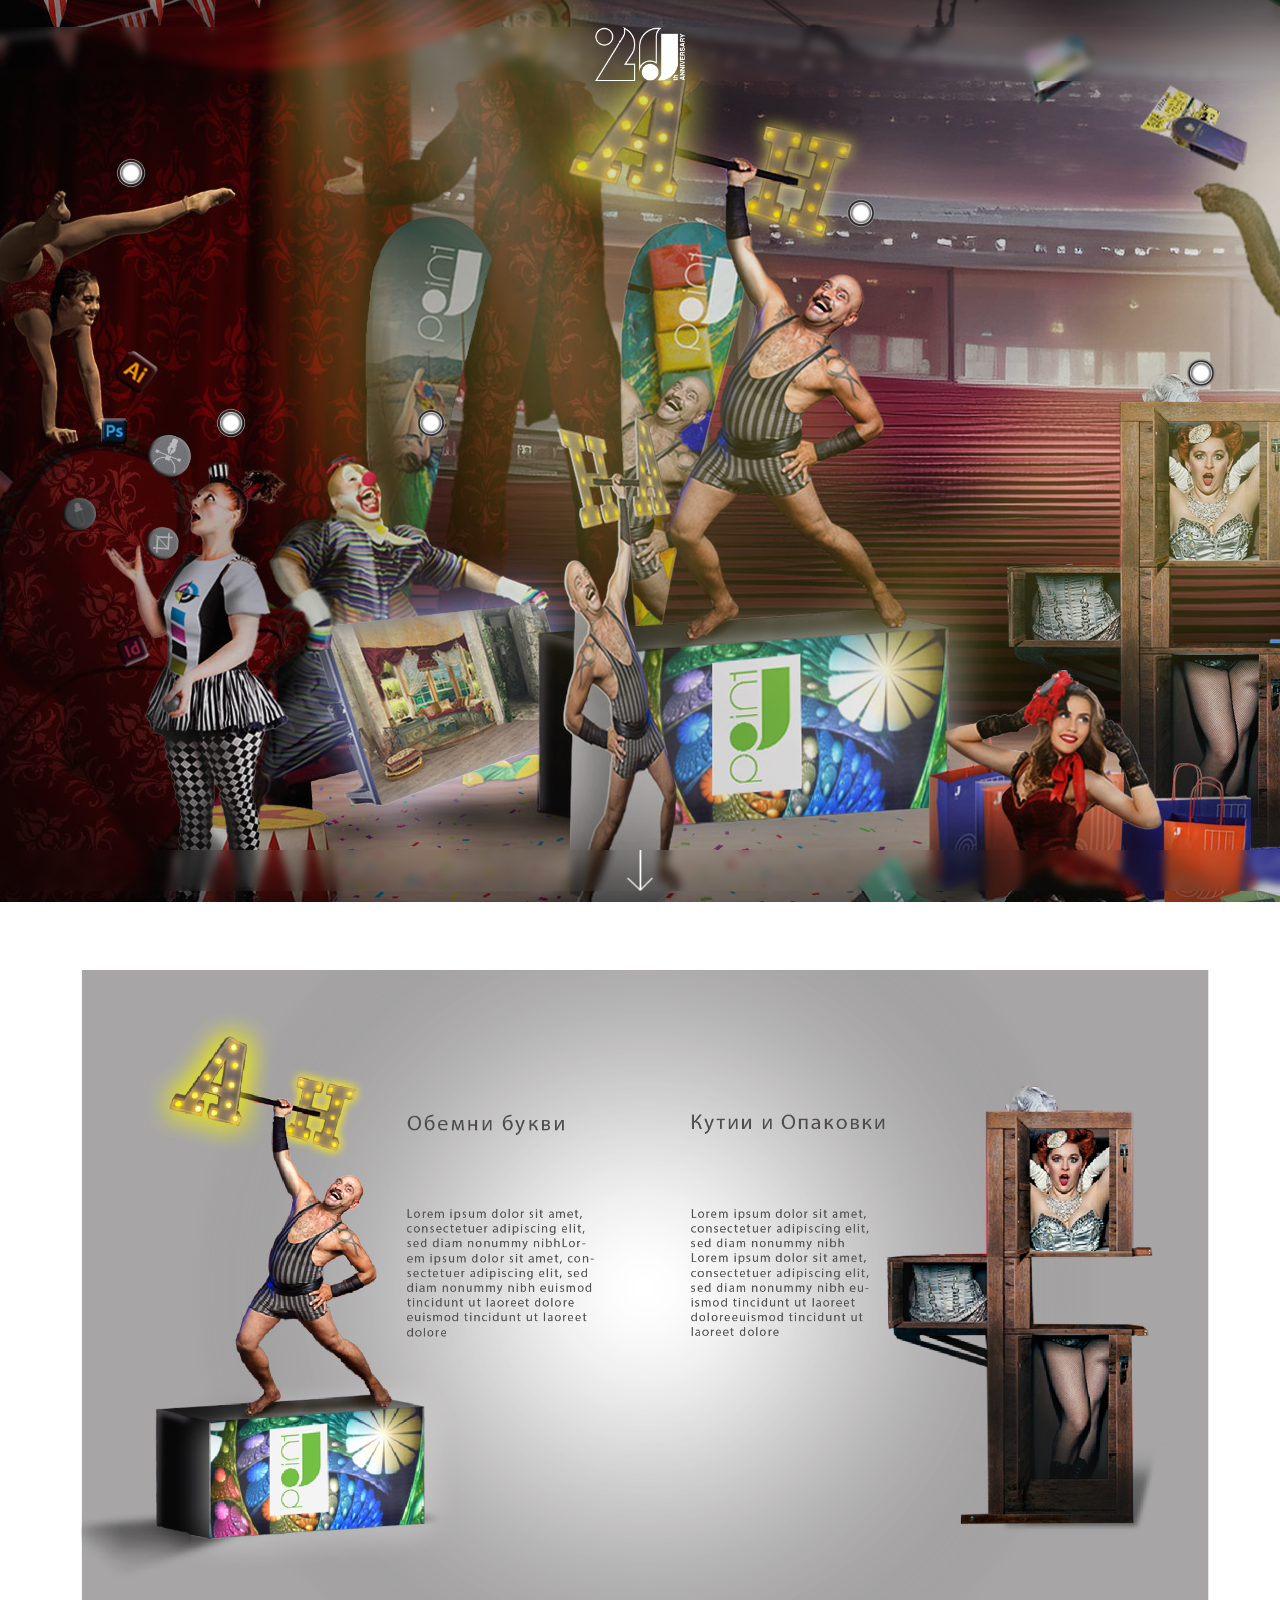
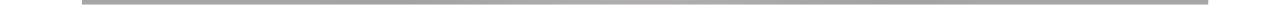
==== index.html @ b39a3bc7 "Update slider2 style" ====
<html lang="en">

<head>
    <meta charset="UTF-8">
    <meta http-equiv="X-UA-Compatible" content="IE=edge">
    <meta name="viewport" content="width=device-width, initial-scale=1.0">
    <title>Document</title>

    <link rel="stylesheet" href="carusel.css">
    <link rel="stylesheet" href="index.css">
</head>

<body>
    <div id="logo">
        <img src="LOGO.png" width="7%">
    </div>
    <div id="slide_1">
        <div class="container">
            <div class="wrap-slider" id="js-wrapSlider">
                <ul class="js-slider">
                    <li class="item">
                        <img src="SLIDE-1.png" />

                        <img class="info" src="puls-dot.gif" width="50"
                            style="position: absolute; z-index: 22222; left: 150px; top: 250px;"
                            onclick="fast_scroll_btn_click()">
                        <img class="info" src="puls-dot.gif" width="50"
                            style="position: absolute; z-index: 22222; left: 250px; top: 500px;"
                            onclick="fast_scroll_btn_click()">
                        <img class="info" src="puls-dot.gif" width="50"
                            style="position: absolute; z-index: 22222; left: 450px; top: 500px;"
                            onclick="fast_scroll_btn_click()">
                        <img class="info" src="puls-dot.gif" width="50"
                            style="position: absolute; z-index: 22222; left: 880px; top: 290px;"
                            onclick="fast_scroll_btn_click()">
                        <img class="info" src="puls-dot.gif" width="50"
                            style="position: absolute; z-index: 22222; left: 1220px; top: 450px;"
                            onclick="fast_scroll_btn_click()">
                        <img class="info" src="puls-dot.gif" width="50"
                            style="position: absolute; z-index: 22222; left: 1520px; top: 450px;"
                            onclick="fast_scroll_btn_click()">
                    </li>

                    <!-- <li class="item"><a class="hop" href="#">lien 4</a></li> -->
                </ul>

            </div>
        </div>
    </div>
    <div id="arrow" style="z-index: 22222;">
        <img src="ARROW.png" width="2%" onclick="fast_scroll_btn_click()">
    </div>
    <div id="slide_2">
        <img id="slide_2_img" src="SLIDE-2.png" width="99%" style="margin-left: 10px;">
    </div>

    <script src="carusel.js"></script>

    <script>
        var isOnTop = true;
        function info_btn_click() {
            // document.getElementById("slide_2").scrollIntoView({ behavior: 'smooth' }, true);
            document.querySelector("#slide_2_img").scrollIntoView({ behavior: 'smooth', block: "center", inline: "nearest" });
            isOnTop = false;
        }

        function fast_scroll_btn_click() {
            if (isOnTop) {
                document.querySelector("#slide_2_img").scrollIntoView({ behavior: 'smooth', block: "center", inline: "nearest" });

                document.querySelector("#arrow img").classList.remove("arrow-up");
                document.querySelector("#arrow img").classList.add("arrow-down");
                // document.querySelector("#arrow img").style.transform = "rotate(180deg)";

                isOnTop = false;
            } else {
                document.querySelector("#slide_1").scrollIntoView({ behavior: 'smooth', block: "center", inline: "nearest" });

                document.querySelector("#arrow img").classList.remove("arrow-down");
                document.querySelector("#arrow img").classList.add("arrow-up");
                //document.querySelector("#arrow img").style.transform = "rotate(0deg)";

                isOnTop = true;
            }

        }

        // document.querySelector('.info').addEventListener('click', (e) => {
        //     e.preventDefault();
        //     alert("test");
        //     document.getElementById("slide_2").scrollIntoView({ behavior: 'smooth' }, true);
        //     //document.querySelector("#slide_2").scrollIntoView({ behavior: "smooth", block: "center", inline: "nearest" });
        // });
    </script>
</body>

</html>
---- carusel.css ----
.container {
  display: flex;
  flex-direction: row;
  width: 100%;
  height: 100%;
  align-items: center;
  padding: 20px 0;
}
.wrap-slider {
  width: 100%;
  overflow: hidden;
  height: 105%;
  /* background: rgba(0, 0, 255, 0.4); */
  position: relative;
}
.wrap-slider ul {
  padding: 0;
  margin: 0;
  list-style: none;
  position: absolute;
  left: 100%;
  top: 50%;
  transform: translate(0, -50%);
  display: flex;
  flex-direction: row;
  will-change: transform;
}
.wrap-slider ul li {
  padding: 10px 0;
}
.wrap-slider ul li a {
  display: block;
  padding: 50px;
  white-space: nowrap;
  background: rgba(255, 0, 0, 0.8);
  color: rgba(0, 0, 255, 0.9);
  text-decoration: none;
  transition: background 0.3s ease-in, color 0.3s ease-out;
  will-change: color, background;
}
/* .wrap-slider ul li a.hop {
  background-image: url(https://media.giphy.com/media/3o85xoi6nNqJQJ95Qc/giphy.gif);
  background-size: cover;
  background-position: center;
  text-indent: -99999px;
  background-color: transparent;
} */
.wrap-slider ul li a:hover,
.wrap-slider ul li a:active,
.wrap-slider ul li a:focus {
  color: rgba(255, 0, 0, 0.9);
  background: rgba(0, 0, 0, 0.9);
}
---- index.css ----
html,
body {
  height: 100%;
  margin: 0;
  font-family: sans-serif;
  box-sizing: border-box;
}
*,
*:before,
*:after {
  box-sizing: inherit;
}

body {
  width: 100%;
  /* background: linear-gradient(90deg, #00c9ff 0%, #92fe9d 100%); */
}

#slide_2 {
  text-align: center;
  margin: 70px;
}

#logo {
  width: 100%;
  text-align: center;
  position: fixed;
  top: 3%;
  z-index: 22222;
  /* margin: 25px; */
  backdrop-filter: blur(4px);
}

.info:hover {
  cursor: pointer;
}

#arrow {
  width: 100%;
  text-align: center;
  position: fixed;
  bottom: 1%;
  /* top: 865px; */
  /* left: 50%; */
  backdrop-filter: blur(4px);
}

#arrow:hover {
  cursor: pointer;
}

.arrow-up {
  transform: rotate(0deg);
  transition: 600ms ease all;
}

.arrow-down {
  transform: rotate(180deg);
  transition: 600ms ease all;
}
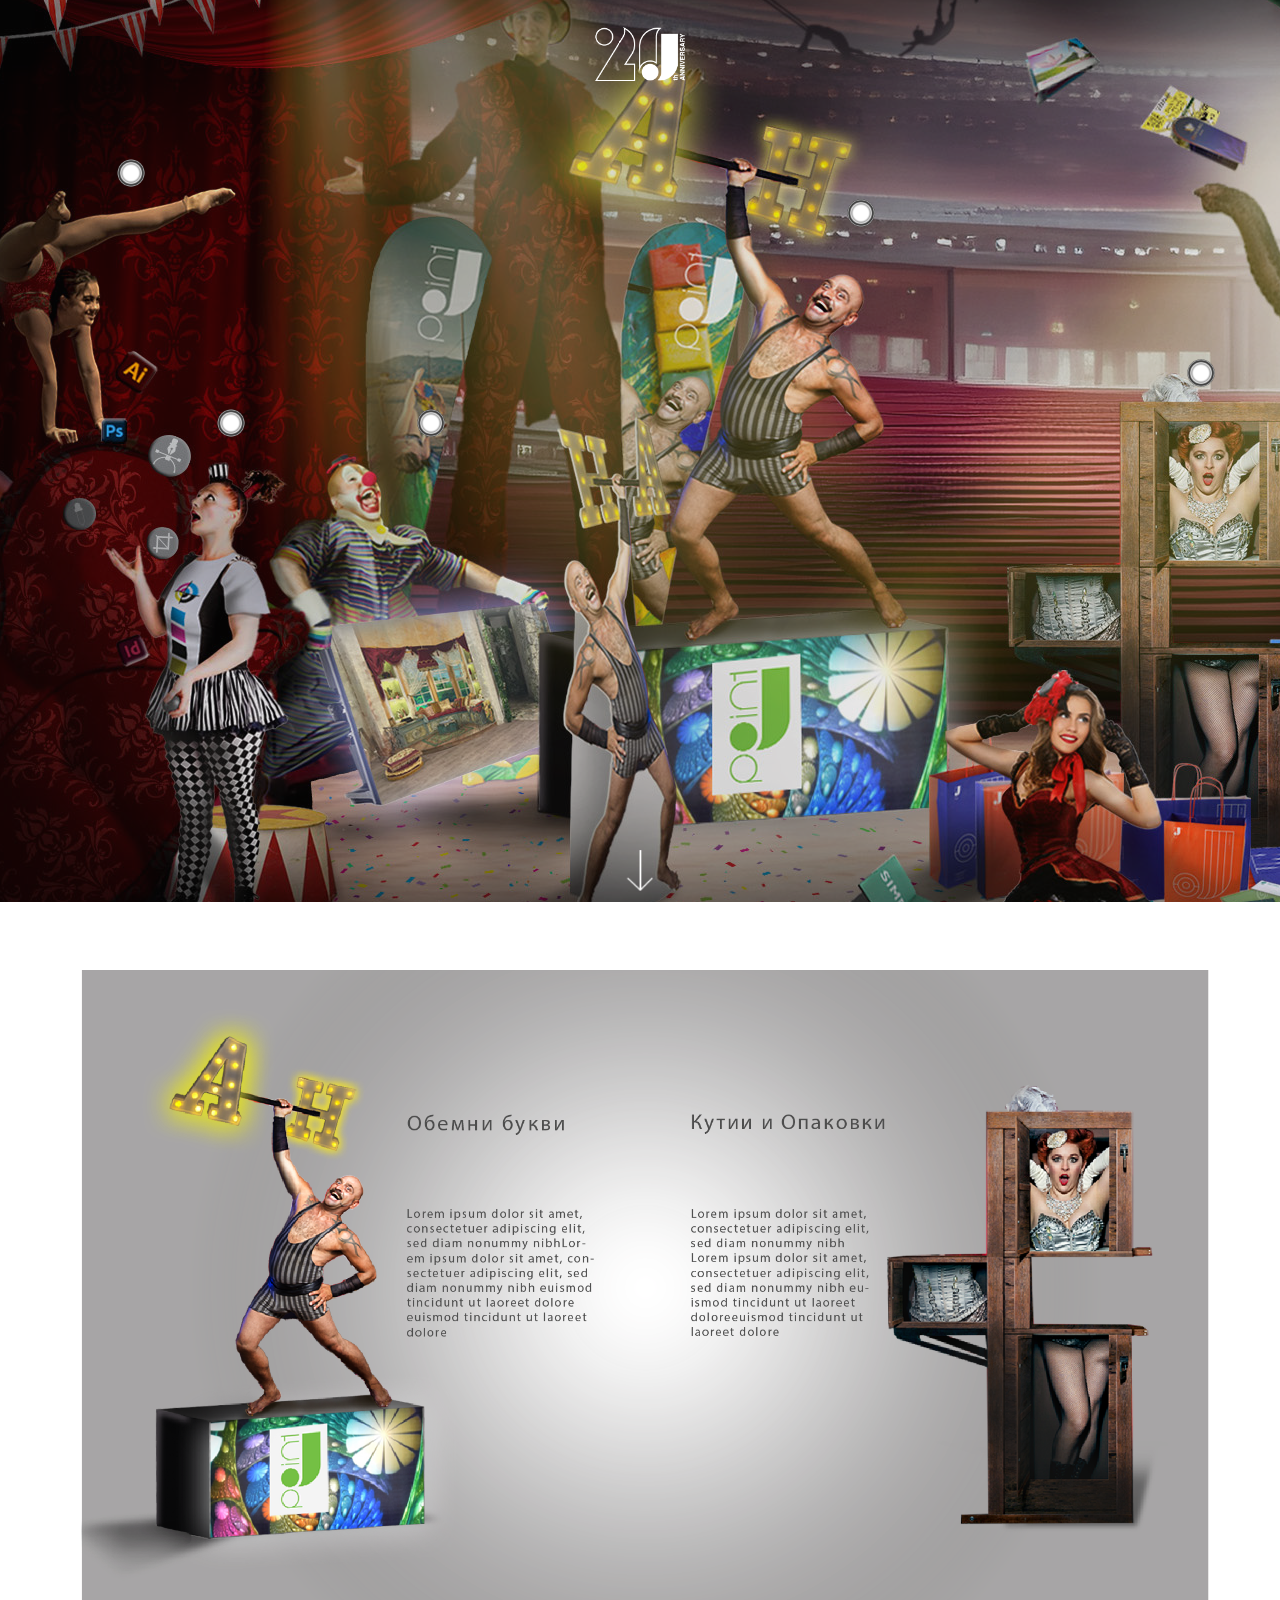
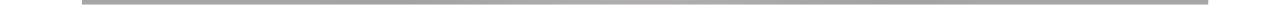
==== commit ffccd27a: "Update index.html" ====
--- a/index.html
+++ b/index.html
@@ -4,7 +4,7 @@
     <meta charset="UTF-8">
     <meta http-equiv="X-UA-Compatible" content="IE=edge">
     <meta name="viewport" content="width=device-width, initial-scale=1.0">
-    <title>Document</title>
+    <title>jpoint_20th_anniversary</title>
 
     <link rel="stylesheet" href="carusel.css">
     <link rel="stylesheet" href="index.css">
--- a/index.css
+++ b/index.css
@@ -28,7 +28,7 @@
   top: 3%;
   z-index: 22222;
   /* margin: 25px; */
-  backdrop-filter: blur(4px);
+  /* backdrop-filter: blur(4px); */
 }
 
 .info:hover {
@@ -42,7 +42,7 @@
   bottom: 1%;
   /* top: 865px; */
   /* left: 50%; */
-  backdrop-filter: blur(4px);
+  /* backdrop-filter: blur(4px); */
 }
 
 #arrow:hover {
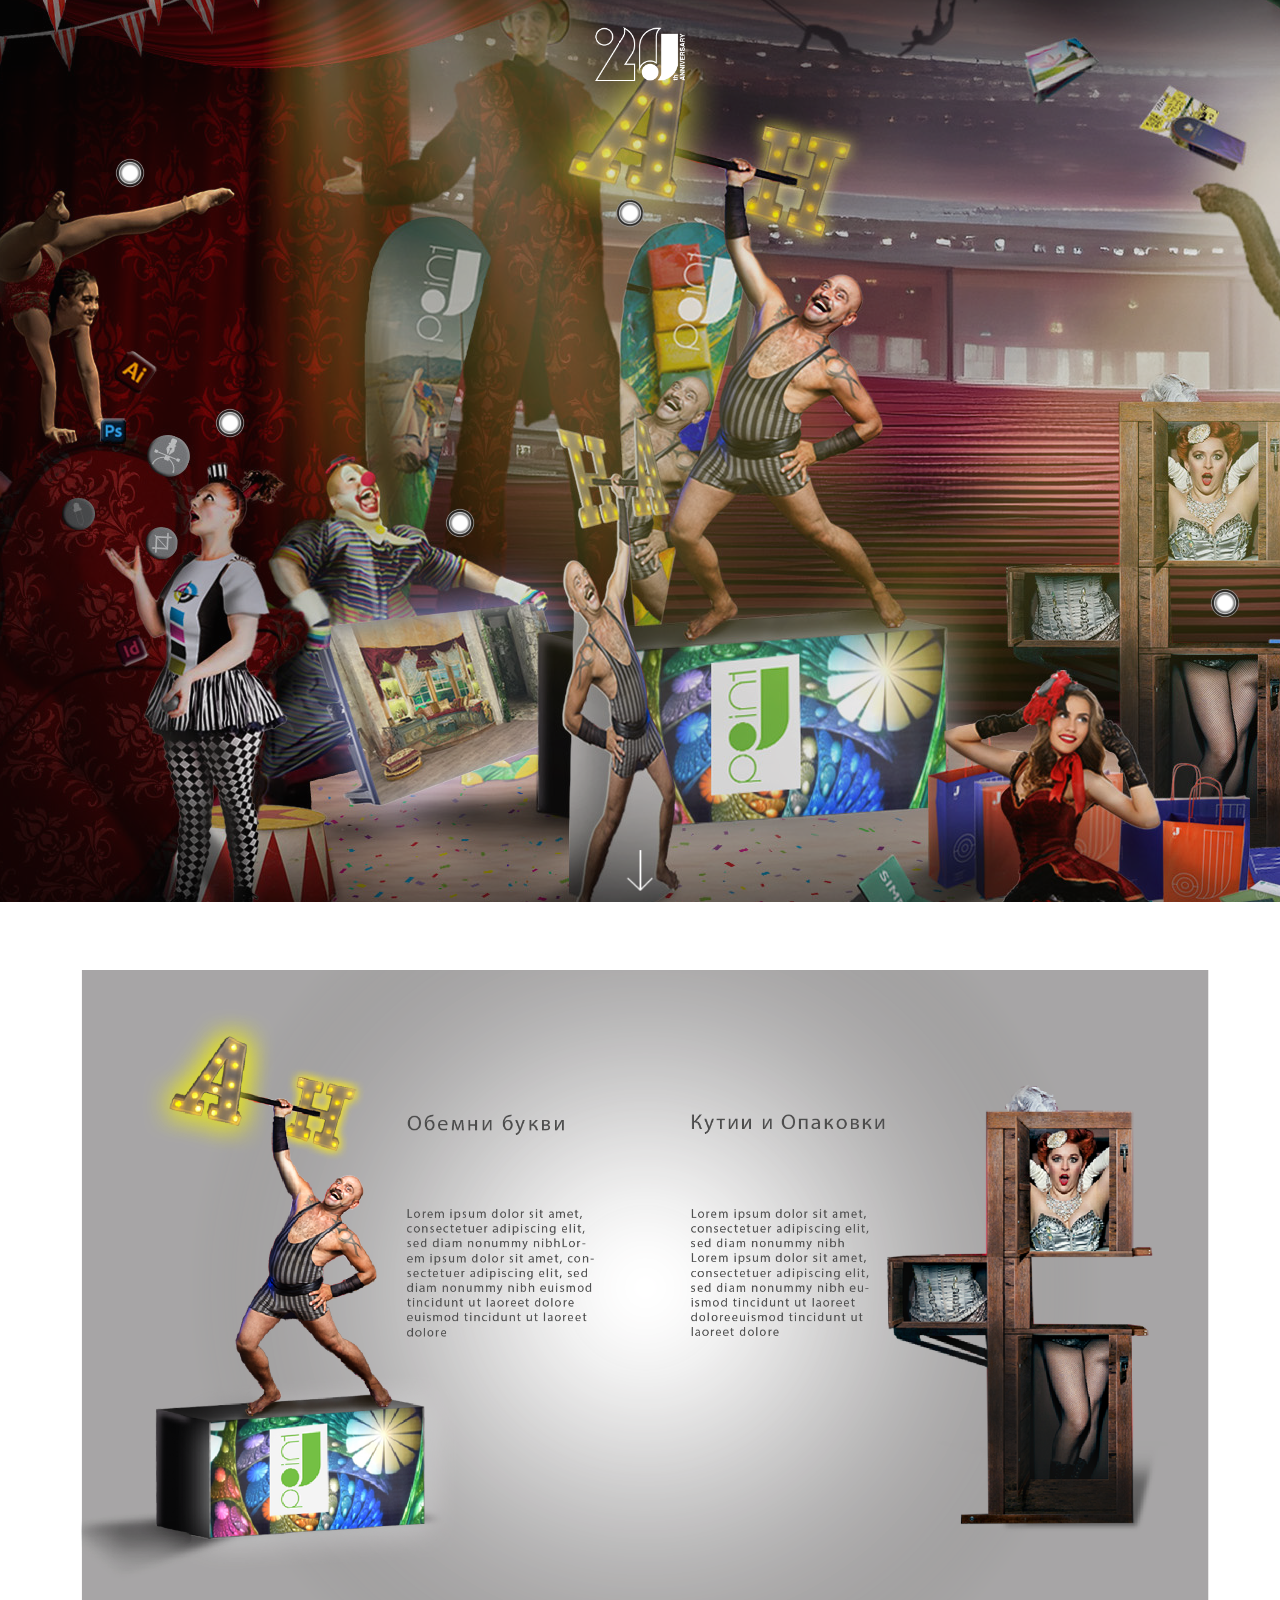
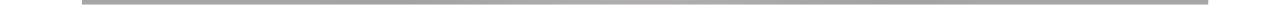
==== commit a455395b: "Update index.html" ====
--- a/index.html
+++ b/index.html
@@ -28,20 +28,18 @@
                             style="position: absolute; z-index: 22222; left: 250px; top: 500px;"
                             onclick="fast_scroll_btn_click()">
                         <img class="info" src="puls-dot.gif" width="50"
-                            style="position: absolute; z-index: 22222; left: 450px; top: 500px;"
+                            style="position: absolute; z-index: 22222; left: 480px; top: 600px;"
                             onclick="fast_scroll_btn_click()">
                         <img class="info" src="puls-dot.gif" width="50"
-                            style="position: absolute; z-index: 22222; left: 880px; top: 290px;"
+                            style="position: absolute; z-index: 22222; left: 650px; top: 290px;"
                             onclick="fast_scroll_btn_click()">
                         <img class="info" src="puls-dot.gif" width="50"
-                            style="position: absolute; z-index: 22222; left: 1220px; top: 450px;"
+                            style="position: absolute; z-index: 22222; left: 1245px; top: 680px;"
                             onclick="fast_scroll_btn_click()">
                         <img class="info" src="puls-dot.gif" width="50"
                             style="position: absolute; z-index: 22222; left: 1520px; top: 450px;"
                             onclick="fast_scroll_btn_click()">
                     </li>
-
-                    <!-- <li class="item"><a class="hop" href="#">lien 4</a></li> -->
                 </ul>
 
             </div>
@@ -54,44 +52,9 @@
         <img id="slide_2_img" src="SLIDE-2.png" width="99%" style="margin-left: 10px;">
     </div>
 
+
+    <script src="index.js"></script>
     <script src="carusel.js"></script>
-
-    <script>
-        var isOnTop = true;
-        function info_btn_click() {
-            // document.getElementById("slide_2").scrollIntoView({ behavior: 'smooth' }, true);
-            document.querySelector("#slide_2_img").scrollIntoView({ behavior: 'smooth', block: "center", inline: "nearest" });
-            isOnTop = false;
-        }
-
-        function fast_scroll_btn_click() {
-            if (isOnTop) {
-                document.querySelector("#slide_2_img").scrollIntoView({ behavior: 'smooth', block: "center", inline: "nearest" });
-
-                document.querySelector("#arrow img").classList.remove("arrow-up");
-                document.querySelector("#arrow img").classList.add("arrow-down");
-                // document.querySelector("#arrow img").style.transform = "rotate(180deg)";
-
-                isOnTop = false;
-            } else {
-                document.querySelector("#slide_1").scrollIntoView({ behavior: 'smooth', block: "center", inline: "nearest" });
-
-                document.querySelector("#arrow img").classList.remove("arrow-down");
-                document.querySelector("#arrow img").classList.add("arrow-up");
-                //document.querySelector("#arrow img").style.transform = "rotate(0deg)";
-
-                isOnTop = true;
-            }
-
-        }
-
-        // document.querySelector('.info').addEventListener('click', (e) => {
-        //     e.preventDefault();
-        //     alert("test");
-        //     document.getElementById("slide_2").scrollIntoView({ behavior: 'smooth' }, true);
-        //     //document.querySelector("#slide_2").scrollIntoView({ behavior: "smooth", block: "center", inline: "nearest" });
-        // });
-    </script>
 </body>
 
 </html>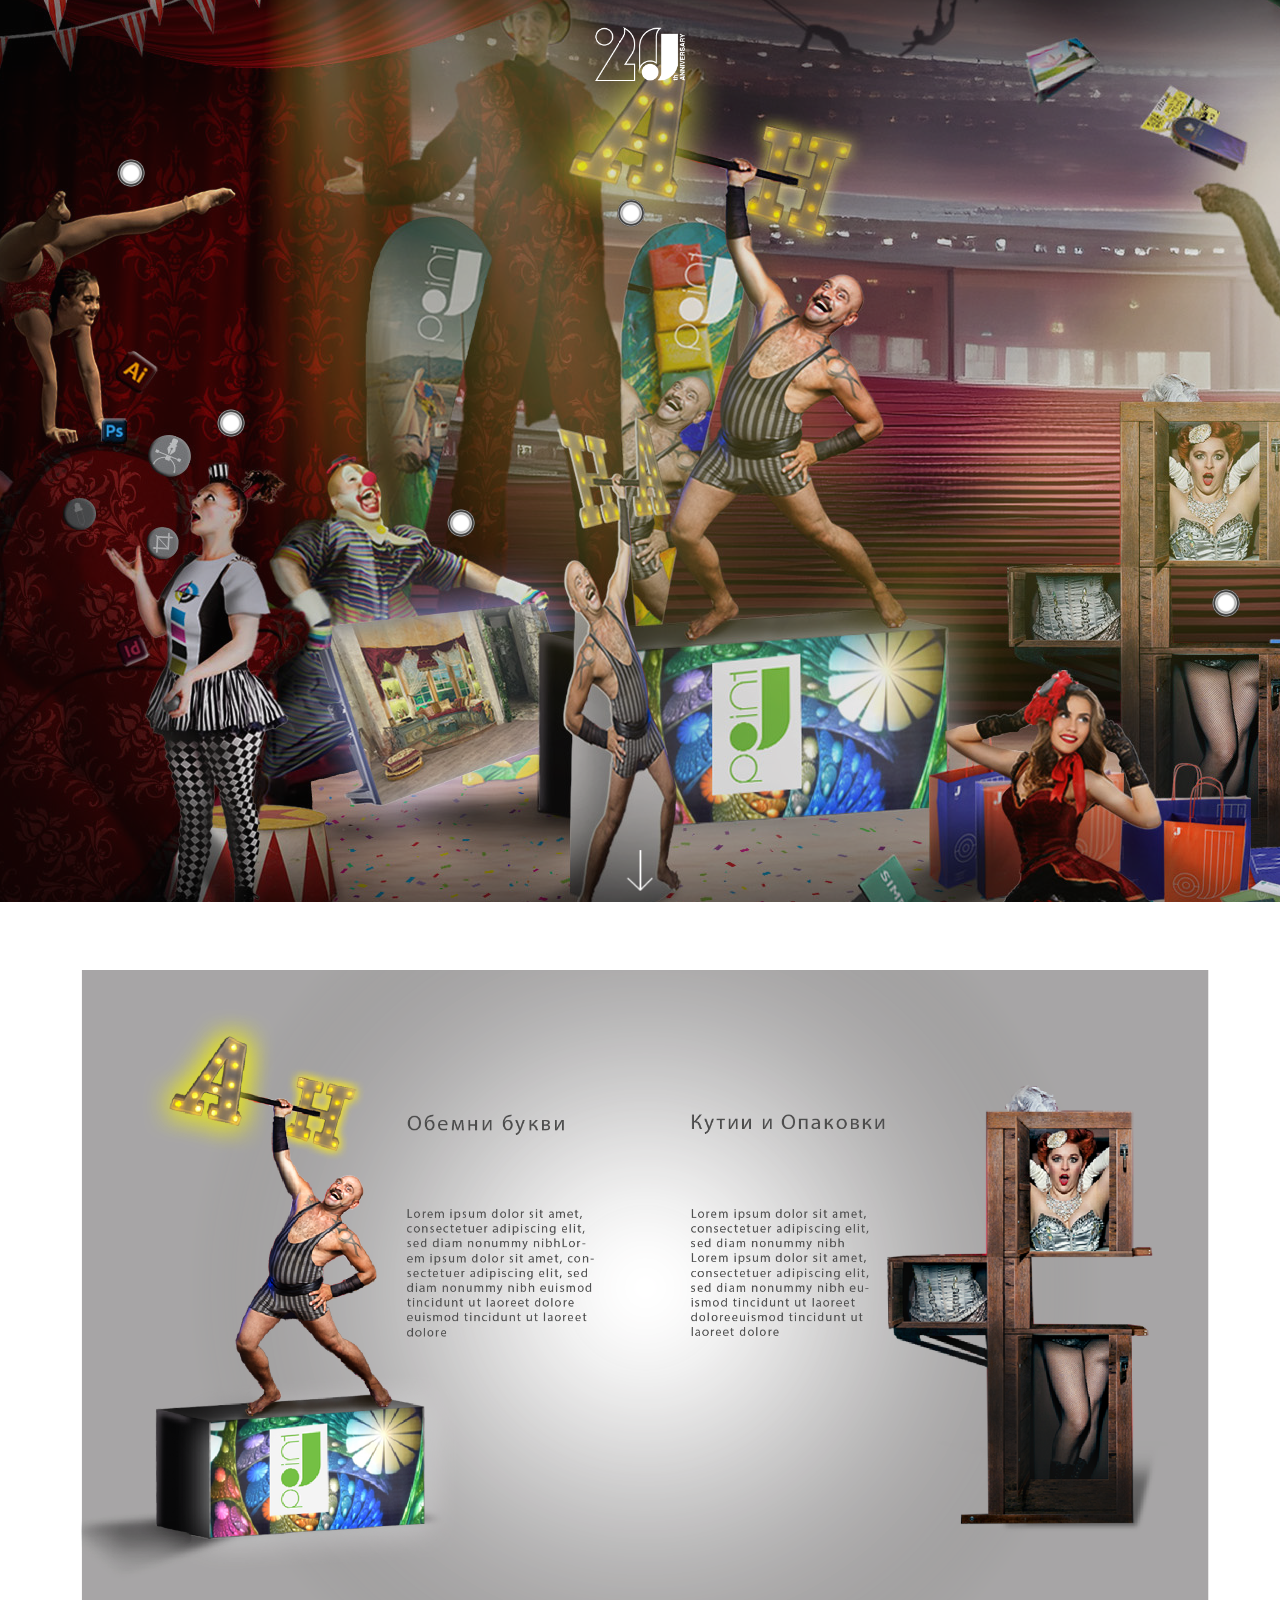
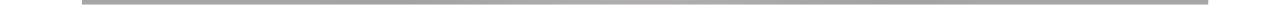
==== commit 1eec8006: "Refactor inline styles and scripts" ====
--- a/index.html
+++ b/index.html
@@ -21,35 +21,23 @@
                     <li class="item">
                         <img src="SLIDE-1.png" />
 
-                        <img class="info" src="puls-dot.gif" width="50"
-                            style="position: absolute; z-index: 22222; left: 150px; top: 250px;"
-                            onclick="fast_scroll_btn_click()">
-                        <img class="info" src="puls-dot.gif" width="50"
-                            style="position: absolute; z-index: 22222; left: 250px; top: 500px;"
-                            onclick="fast_scroll_btn_click()">
-                        <img class="info" src="puls-dot.gif" width="50"
-                            style="position: absolute; z-index: 22222; left: 480px; top: 600px;"
-                            onclick="fast_scroll_btn_click()">
-                        <img class="info" src="puls-dot.gif" width="50"
-                            style="position: absolute; z-index: 22222; left: 650px; top: 290px;"
-                            onclick="fast_scroll_btn_click()">
-                        <img class="info" src="puls-dot.gif" width="50"
-                            style="position: absolute; z-index: 22222; left: 1245px; top: 680px;"
-                            onclick="fast_scroll_btn_click()">
-                        <img class="info" src="puls-dot.gif" width="50"
-                            style="position: absolute; z-index: 22222; left: 1520px; top: 450px;"
-                            onclick="fast_scroll_btn_click()">
+                        <img class="info" src="puls-dot.gif" width="50" style="left: 150px; top: 250px;">
+                        <img class="info" src="puls-dot.gif" width="50" style="left: 250px; top: 500px;">
+                        <img class="info" src="puls-dot.gif" width="50" style="left: 480px; top: 600px;">
+                        <img class="info" src="puls-dot.gif" width="50" style="left: 650px; top: 290px;">
+                        <img class="info" src="puls-dot.gif" width="50" style="left: 1245px; top: 680px;">
+                        <img class="info" src="puls-dot.gif" width="50" style="left: 1520px; top: 450px;">
                     </li>
                 </ul>
 
             </div>
         </div>
     </div>
-    <div id="arrow" style="z-index: 22222;">
-        <img src="ARROW.png" width="2%" onclick="fast_scroll_btn_click()">
+    <div id="arrow">
+        <img src="ARROW.png" width="2%">
     </div>
     <div id="slide_2">
-        <img id="slide_2_img" src="SLIDE-2.png" width="99%" style="margin-left: 10px;">
+        <img src="SLIDE-2.png" width="99%">
     </div>
 
 
--- a/index.css
+++ b/index.css
@@ -13,12 +13,15 @@
 
 body {
   width: 100%;
-  /* background: linear-gradient(90deg, #00c9ff 0%, #92fe9d 100%); */
 }
 
 #slide_2 {
   text-align: center;
   margin: 70px;
+}
+
+#slide_2 img {
+  margin-left: 10px;
 }
 
 #logo {
@@ -27,8 +30,11 @@
   position: fixed;
   top: 3%;
   z-index: 22222;
-  /* margin: 25px; */
-  /* backdrop-filter: blur(4px); */
+}
+
+.info {
+  position: absolute;
+  z-index: 2;
 }
 
 .info:hover {
@@ -40,12 +46,10 @@
   text-align: center;
   position: fixed;
   bottom: 1%;
-  /* top: 865px; */
-  /* left: 50%; */
-  /* backdrop-filter: blur(4px); */
+  z-index: 2;
 }
 
-#arrow:hover {
+#arrow img:hover {
   cursor: pointer;
 }
 
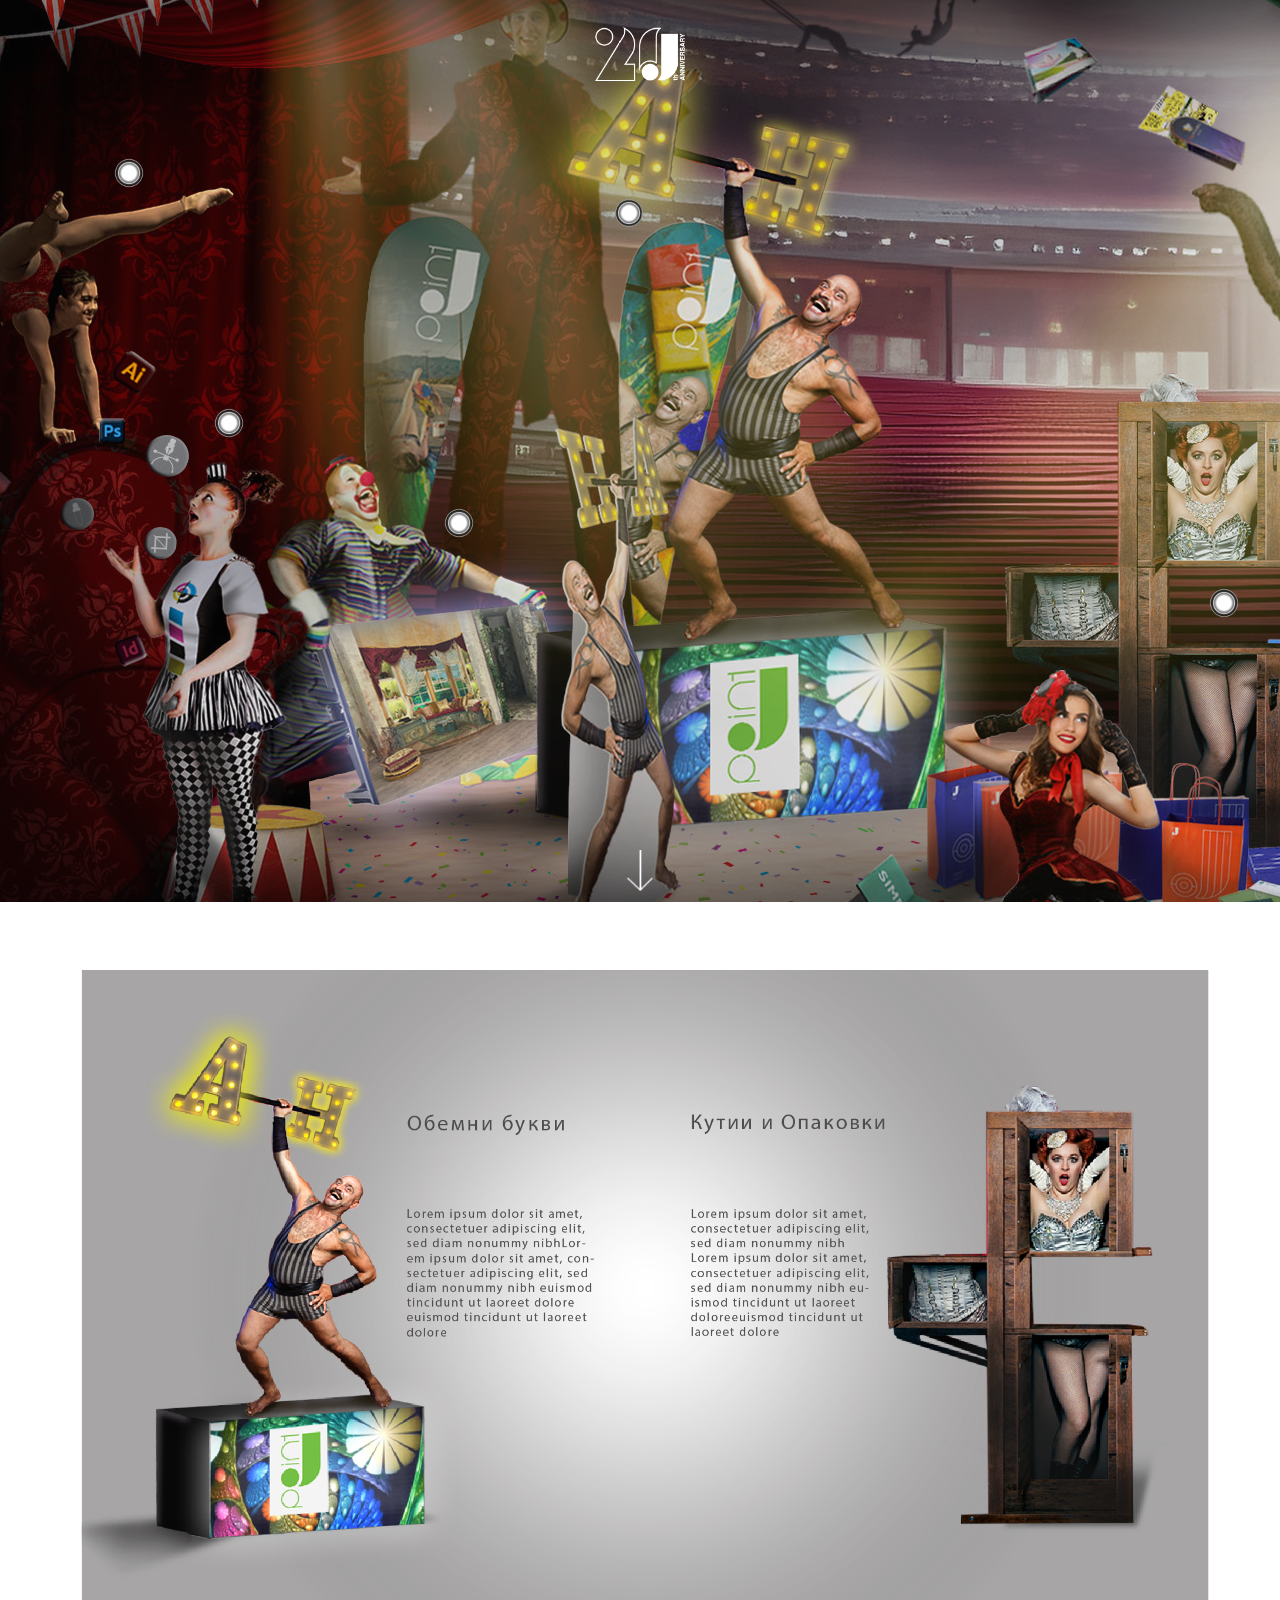
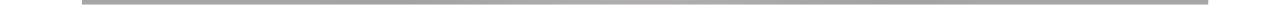
==== commit 506f9ebd: "Update scroll style" ====
--- a/index.html
+++ b/index.html
@@ -41,8 +41,8 @@
     </div>
 
 
+    <script src="carusel.js"></script>
     <script src="index.js"></script>
-    <script src="carusel.js"></script>
 </body>
 
 </html>--- a/index.css
+++ b/index.css
@@ -11,8 +11,35 @@
   box-sizing: inherit;
 }
 
+::-webkit-scrollbar {
+  width: 1em;
+}
+
+::-webkit-scrollbar:hover {
+  width: 2em;
+}
+
+::-webkit-scrollbar-track {
+  background: transparent;
+  border-radius: 100vw;
+  margin-block: 0.5em;
+}
+
+::-webkit-scrollbar-thumb {
+  border: 0.25em solid transparent;
+  border-radius: 100vw;
+  /* background-color: #71bf44; */
+  background-color: #8070d4;
+  background-clip: content-box;
+}
+
+/* ::-webkit-scrollbar-thumb:hover {
+  border: 0;
+} */
+
 body {
   width: 100%;
+  overflow: overlay;
 }
 
 #slide_2 {
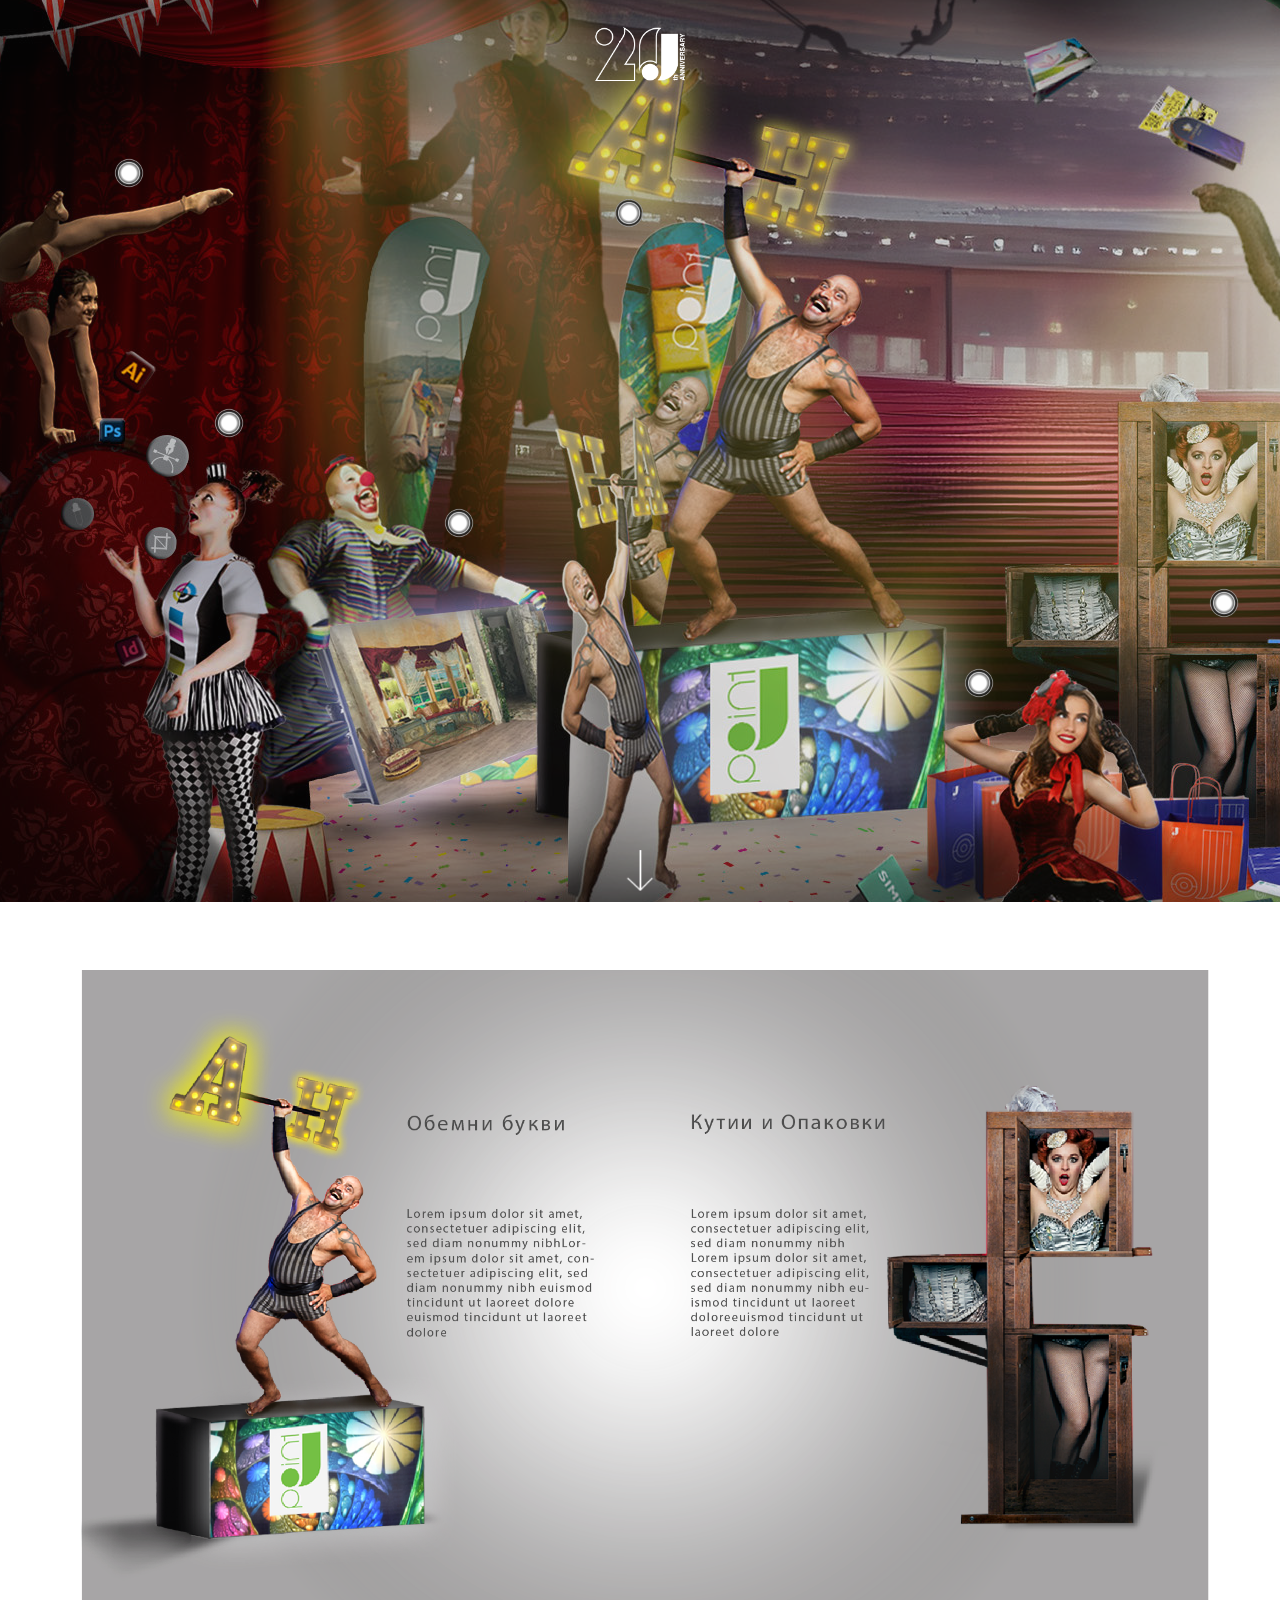
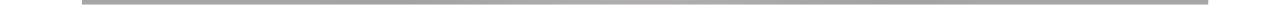
==== commit 93a56897: "Update index.html" ====
--- a/index.html
+++ b/index.html
@@ -25,8 +25,10 @@
                         <img class="info" src="puls-dot.gif" width="50" style="left: 250px; top: 500px;">
                         <img class="info" src="puls-dot.gif" width="50" style="left: 480px; top: 600px;">
                         <img class="info" src="puls-dot.gif" width="50" style="left: 650px; top: 290px;">
+                        <img class="info" src="puls-dot.gif" width="50" style="left: 1000px; top: 760px;">
                         <img class="info" src="puls-dot.gif" width="50" style="left: 1245px; top: 680px;">
                         <img class="info" src="puls-dot.gif" width="50" style="left: 1520px; top: 450px;">
+                        <img class="info" src="puls-dot.gif" width="50" style="left: 1720px; top: 600px;">
                     </li>
                 </ul>
 
--- a/index.css
+++ b/index.css
@@ -16,7 +16,7 @@
 }
 
 ::-webkit-scrollbar:hover {
-  width: 2em;
+  width: 1.5em;
 }
 
 ::-webkit-scrollbar-track {
@@ -28,14 +28,9 @@
 ::-webkit-scrollbar-thumb {
   border: 0.25em solid transparent;
   border-radius: 100vw;
-  /* background-color: #71bf44; */
   background-color: #8070d4;
   background-clip: content-box;
 }
-
-/* ::-webkit-scrollbar-thumb:hover {
-  border: 0;
-} */
 
 body {
   width: 100%;
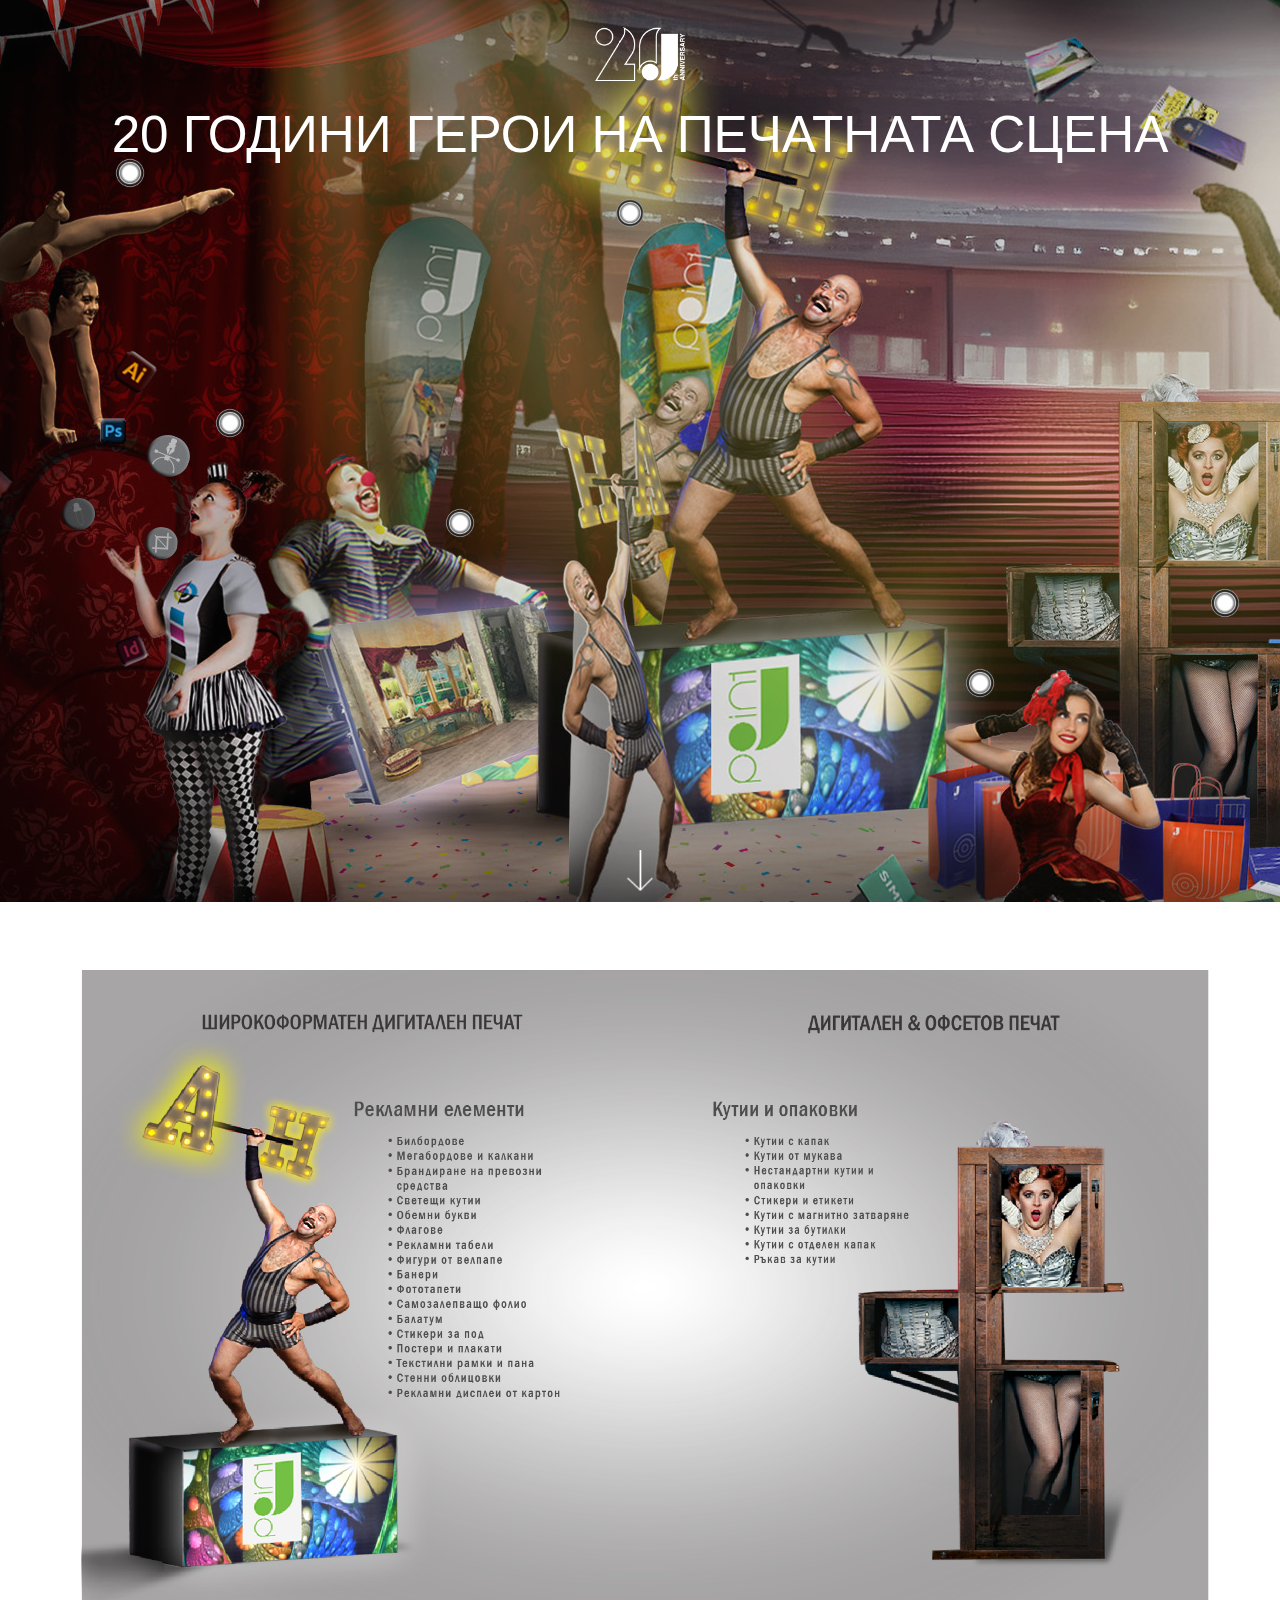
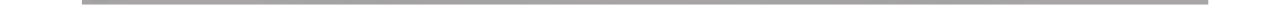
==== commit e672b0b6: "slogan and slider update" ====
--- a/index.html
+++ b/index.html
@@ -14,7 +14,9 @@
     <div id="logo">
         <img src="LOGO.png" width="7%">
     </div>
+    <p id="slogan">20 ГОДИНИ ГЕРОИ НА ПЕЧАТНАТА СЦЕНА</p>
     <div id="slide_1">
+
         <div class="container">
             <div class="wrap-slider" id="js-wrapSlider">
                 <ul class="js-slider">
--- a/index.css
+++ b/index.css
@@ -54,6 +54,16 @@
   z-index: 22222;
 }
 
+#slogan {
+  position: absolute;
+  width: 100%;
+  text-align: center;
+  top: 6%;
+  color: white;
+  font-size: 4vw;
+  z-index: 22222;
+}
+
 .info {
   position: absolute;
   z-index: 2;
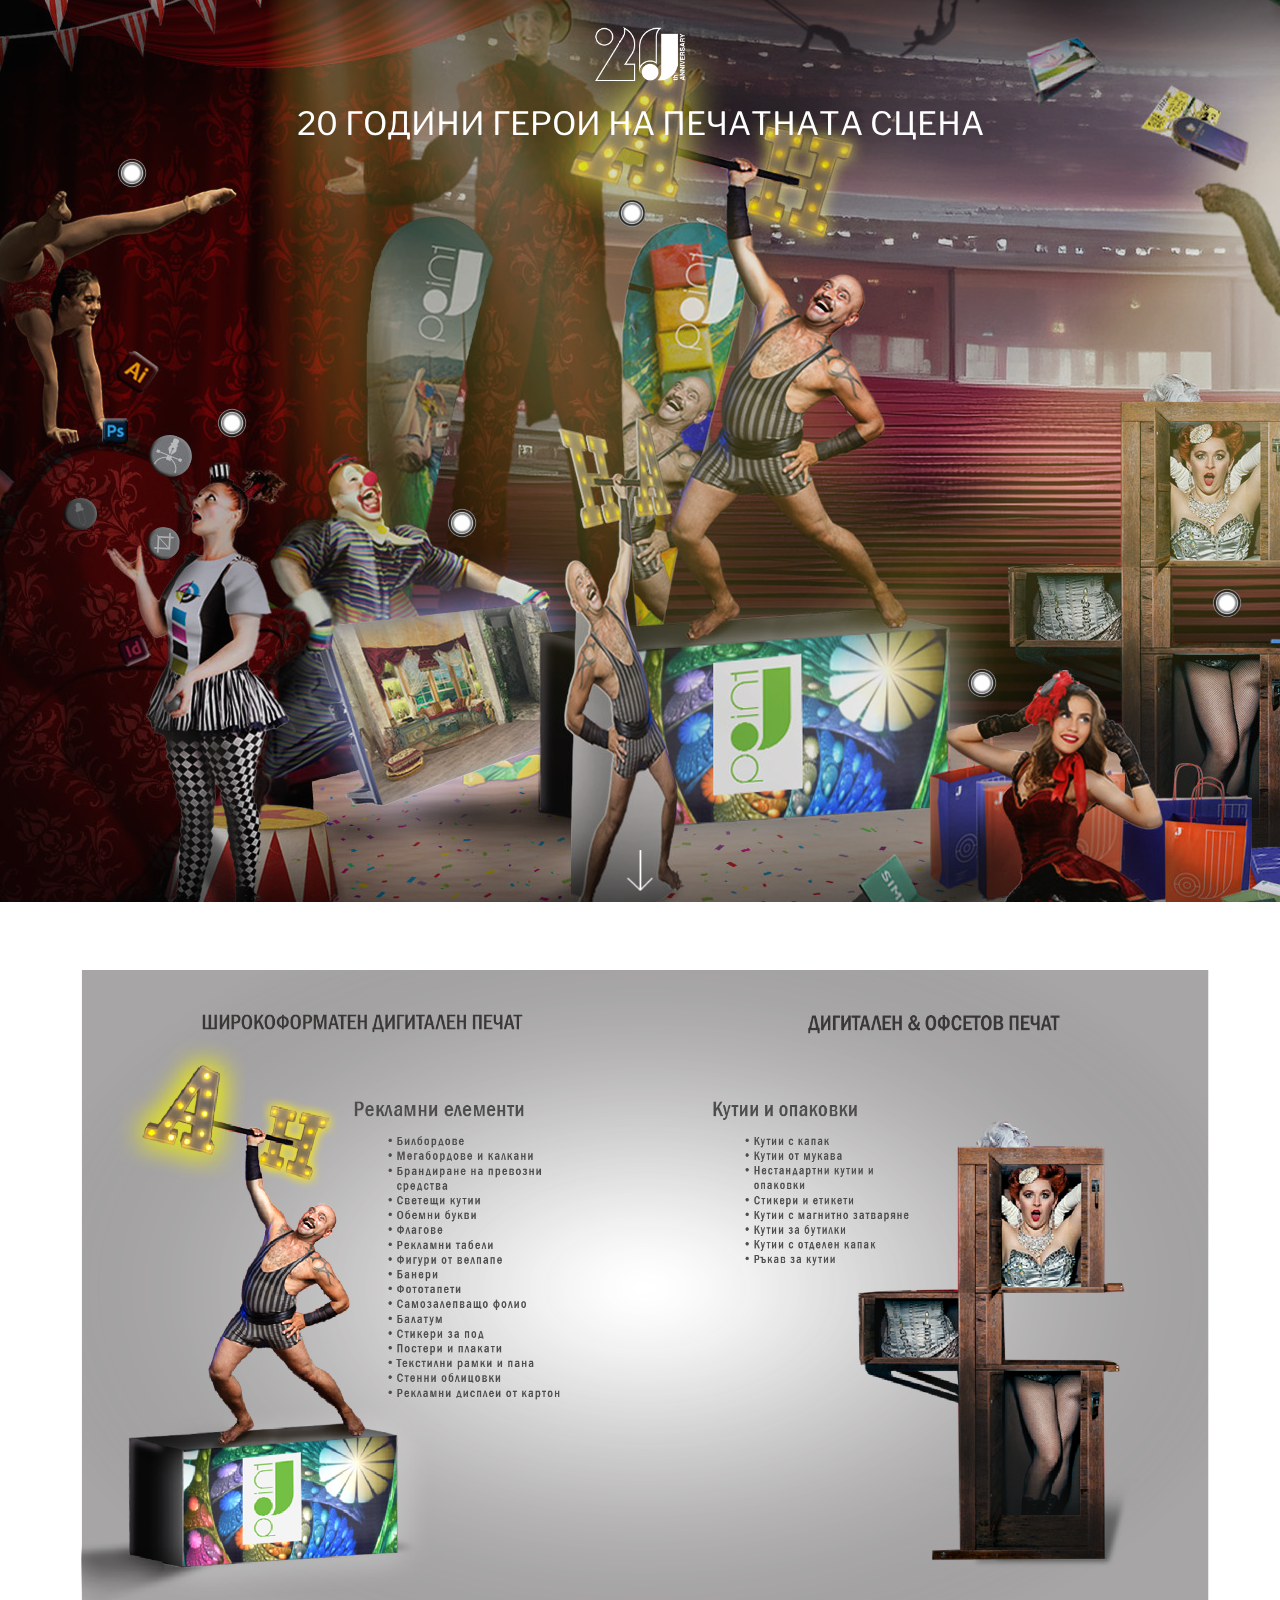
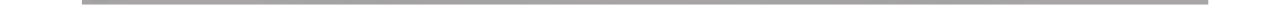
==== commit 541c186e: "update index" ====
--- a/index.html
+++ b/index.html
@@ -5,6 +5,11 @@
     <meta http-equiv="X-UA-Compatible" content="IE=edge">
     <meta name="viewport" content="width=device-width, initial-scale=1.0">
     <title>jpoint_20th_anniversary</title>
+
+    <link rel="preconnect" href="https://fonts.googleapis.com">
+    <link rel="preconnect" href="https://fonts.gstatic.com" crossorigin>
+    <link href="https://fonts.googleapis.com/css2?family=Libre+Franklin&family=Poppins:wght@400;700&display=swap"
+        rel="stylesheet">
 
     <link rel="stylesheet" href="carusel.css">
     <link rel="stylesheet" href="index.css">
--- a/index.css
+++ b/index.css
@@ -2,7 +2,7 @@
 body {
   height: 100%;
   margin: 0;
-  font-family: sans-serif;
+  font-family: "Libre Franklin", sans-serif;
   box-sizing: border-box;
 }
 *,
@@ -58,9 +58,9 @@
   position: absolute;
   width: 100%;
   text-align: center;
-  top: 6%;
+  top: 8%;
   color: white;
-  font-size: 4vw;
+  font-size: 2.5vw;
   z-index: 22222;
 }
 
